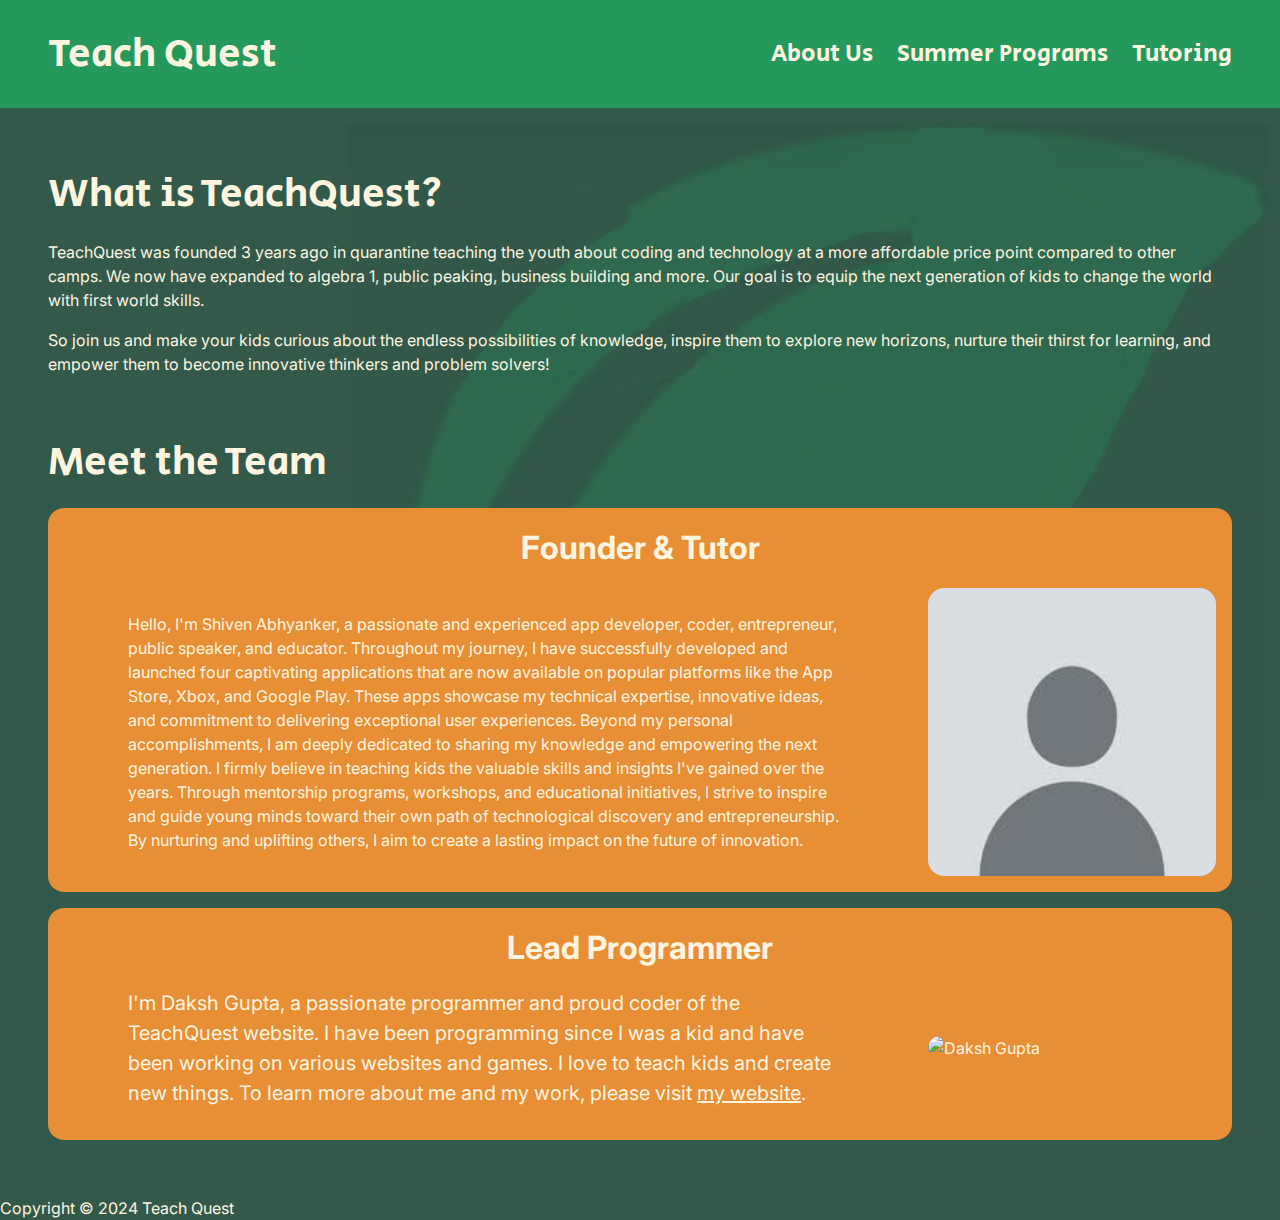
==== about.html @ 16189b70 "Finished about page" ====
<!DOCTYPE html>
<html lang="en">
<head>
    <meta charset="UTF-8">
    <meta name="viewport" content="width=device-width, initial-scale=1.0">

    <link rel="preconnect" href="https://fonts.googleapis.com">
    <link rel="preconnect" href="https://fonts.gstatic.com" crossorigin>
    <link href="https://fonts.googleapis.com/css2?family=Inter:wght@400;500&family=Secular+One&display=swap" rel="stylesheet">
    <link rel="stylesheet" href="styles/style.css">
    <link rel="stylesheet" href="styles/about.css">

    <title>About Us | Teach Quest</title>

    <script type="module" src="https://unpkg.com/ionicons@7.1.0/dist/ionicons/ionicons.esm.js"></script>
<script nomodule src="https://unpkg.com/ionicons@7.1.0/dist/ionicons/ionicons.js"></script>
</head>
<body>
    <header>
        <h1><a href="/index.html">Teach Quest</a></h1>
        <nav>
            <ul>
                <li><a href="/about.html">About Us</a></li>
                <li><a href="/index.html#programs">Summer Programs</a></li>
                <li><a href="/index.html#tutoring">Tutoring</a></li>
            </ul>
        </nav>
    </header>

    <section class="about">
        <h1 id="about">What is TeachQuest?</h1>
        <p>TeachQuest was founded 3 years ago in quarantine teaching the youth about coding and technology at a more affordable price point compared to other camps. We now have expanded to algebra 1, public peaking, business building and more. Our goal is to equip the next generation of kids to change the world with first world skills.</p>
        <p>So join us and make your kids curious about the endless possibilities of knowledge, inspire them to explore new horizons, nurture their thirst for learning, and empower them to become innovative thinkers and problem solvers!</p>
        <img src="images/logo.png" alt="Leaf logo in background">
    </section>

    <section class="team">
        <h1>Meet the Team</h1>
        <div class="member-info">
            <h2>Founder & Tutor</h2>
            <div class="bio">
                <p>Hello, I'm Shiven Abhyanker, a passionate and experienced app developer, coder, entrepreneur, public speaker, and educator. Throughout my journey, I have successfully developed and launched four captivating applications that are now available on popular platforms like the App Store, Xbox, and Google Play. These apps showcase my technical expertise, innovative ideas, and commitment to delivering exceptional user experiences. Beyond my personal accomplishments, I am deeply dedicated to sharing my knowledge and empowering the next generation. I firmly believe in teaching kids the valuable skills and insights I've gained over the years. Through mentorship programs, workshops, and educational initiatives, I strive to inspire and guide young minds toward their own path of technological discovery and entrepreneurship. By nurturing and uplifting others, I aim to create a lasting impact on the future of innovation.</p>
                <img src="images/shiven.jpeg" alt="Shiven Abhyanker">
            </div>
        </div>
        <div class="member-info daksh">
            <h2>Lead Programmer</h2>
            <div class="bio">
                <p>I'm Daksh Gupta, a passionate programmer and proud coder of the TeachQuest website. I have been programming since I was a kid and have been working on various websites and games. I love to teach kids and create new things. To learn more about me and my work, please visit <a href="http://daksh-g.github.io/Portfolio/" target="_blank">my website</a>.</p>
                <img src="images/daksh.heic" alt="Daksh Gupta">
            </div>
            <div class="socials">
                <a href="https://www.linkedin.com/in/daksh-g/" target="_blank"><ion-icon name="logo-linkedin"></ion-icon></a>
                <a href="https://github.com/daksh-g" target="_blank"><ion-icon name="logo-github"></ion-icon></a>
            </div>
        </div>
    </section>

    <footer>
        <p>Copyright &copy; 2024 Teach Quest</p>
    </footer>
</body>
</html>
---- styles/style.css ----
*, *::before, *::after {
    box-sizing: border-box;
    margin: 0;
    line-height: 150%;
    scroll-behavior: smooth;
}

body {
    background-color: #32594A;
    color: #FEF5E0;
    font-family: 'Inter', sans-serif;
    font-weight: 400;
    font-size: 80%;
}

h1, header li {
    font-family: 'Secular One', sans-serif;
    font-weight: 400;
}

section {
    padding: 1.5rem;
}

section + section {
    padding-top: 0;
}

/* header section */

header {
    padding: 1rem 2rem;
    display: flex;
    justify-content: space-between;
    align-items: center;
    background-color: #25995C;
}

header ul {
    display: flex;
    gap: 1.5rem;
    list-style-type: none;
}

header a {
    display: block;
    text-decoration: none;
    color: #FEF5E0;
}

/* about section */

.about {
    position: relative;
}

.about p {
    margin-top: 1rem;
}

img[alt="Leaf logo in background"] {
    width: 72%;
    opacity: 0.25;

    position: absolute;
    top: 1rem;
    right: 0.7rem;
    z-index: -1;
}

@media all and (min-width: 666px) {
    body {
        font-size: 100%;
    }

    h1 {
        font-size: 2.5rem;
    }

    h2 {
        font-size: 2rem;
    }

    section {
        padding: 3.5rem 3rem;
    }

    header {
        padding: 1.5rem 3rem;
    }

    header li {
        font-size: 1.5rem;
    }
}
---- styles/about.css ----
.member-info {
    display: flex;
    flex-direction: column;
    justify-content: center;
    align-items: center;
    gap: 1rem;

    background-color: #E88E35;
    color: #FEF5E0;

    padding: 1rem;
    margin-top: 1rem;
    border-radius: 1rem;
}

.member-info > .bio {
    display: flex;
    flex-direction: column;
    justify-content: center;
    align-items: center;
    gap: 1rem;
}

.member-info > .bio a {
    color: #FEF5E0;
    text-decoration: underline;
}

.member-info > .bio > img {
    border-radius: 1rem;
}

.member-info > .socials ion-icon {
    color: #FEF5E0;
    font-size: 48px;
    cursor: pointer;
}

@media all and (min-width: 666px) {
    .member-info > .bio {
        flex-direction: row;
    }

    .member-info > .bio > p {
        padding: 0 4rem;
    }

    .member-info > .bio > img {
        display: block;
        min-width: 25%;
    }

    .member-info.daksh p {
        font-size: 125%;
    }
}
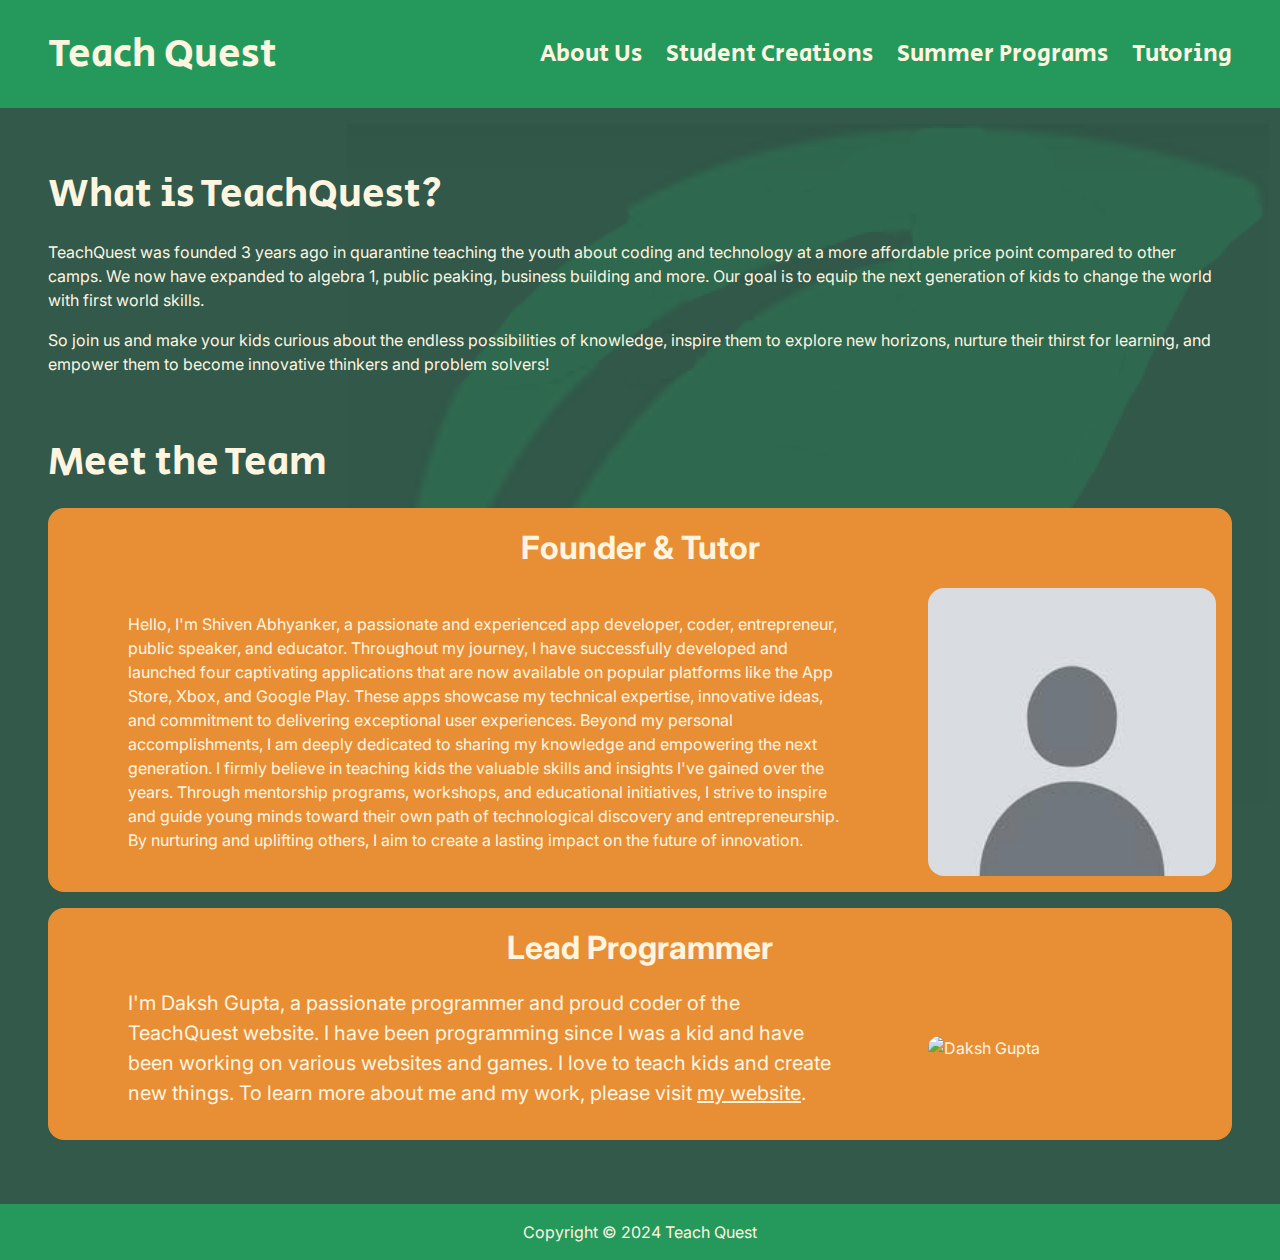
==== commit 9aba029c: "Added Student Creations 🧑‍🎓" ====
--- a/about.html
+++ b/about.html
@@ -21,6 +21,7 @@
         <nav>
             <ul>
                 <li><a href="/about.html">About Us</a></li>
+                <li><a href="/creations.html">Student Creations</a></li>
                 <li><a href="/index.html#programs">Summer Programs</a></li>
                 <li><a href="/index.html#tutoring">Tutoring</a></li>
             </ul>
--- a/styles/style.css
+++ b/styles/style.css
@@ -11,6 +11,10 @@
     font-family: 'Inter', sans-serif;
     font-weight: 400;
     font-size: 80%;
+
+    min-height: 100vh;
+    position: relative;
+    padding-bottom: 4rem;
 }
 
 h1, header li {
@@ -68,6 +72,19 @@
     z-index: -1;
 }
 
+/* footer section */
+
+footer {
+    text-align: center;
+    padding: 1rem 0;
+    background-color: #25995C;
+
+    position: absolute;
+    bottom: 0;
+    left: 0;
+    right: 0;
+}
+
 @media all and (min-width: 666px) {
     body {
         font-size: 100%;
